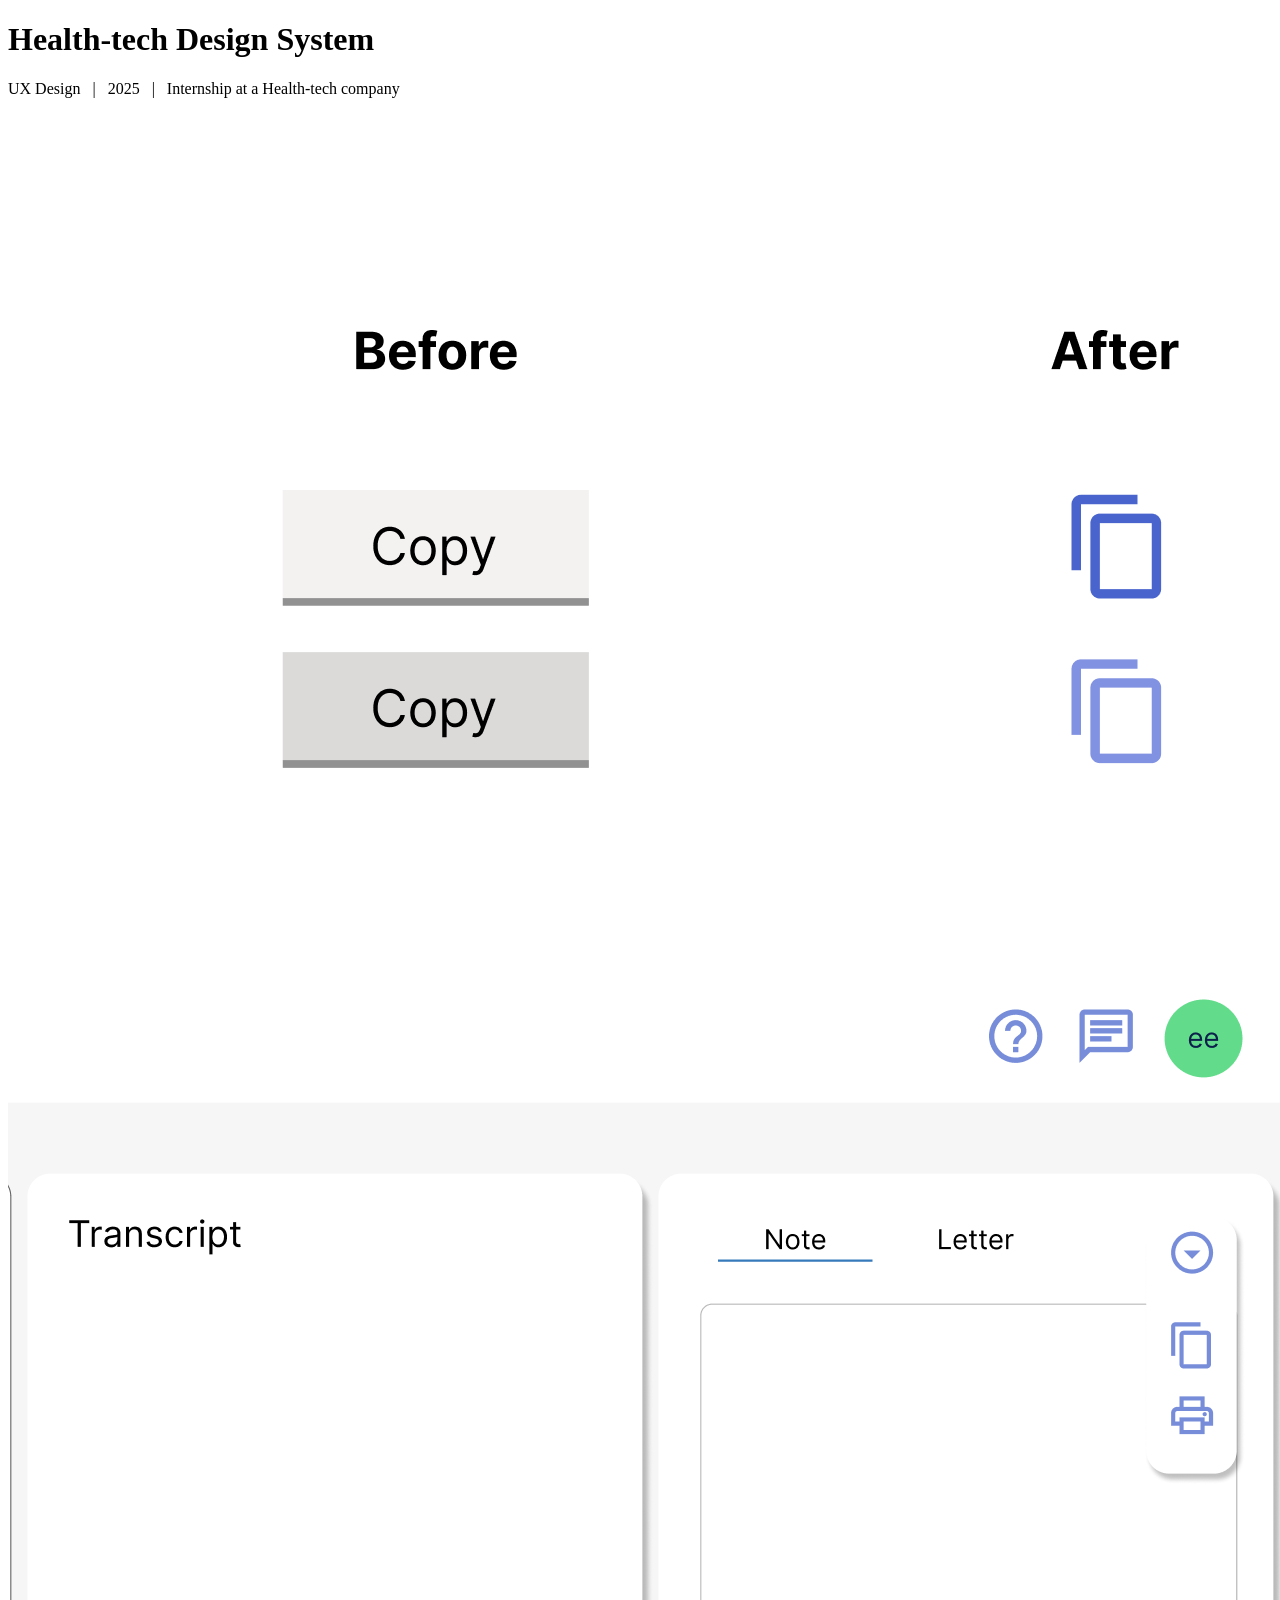
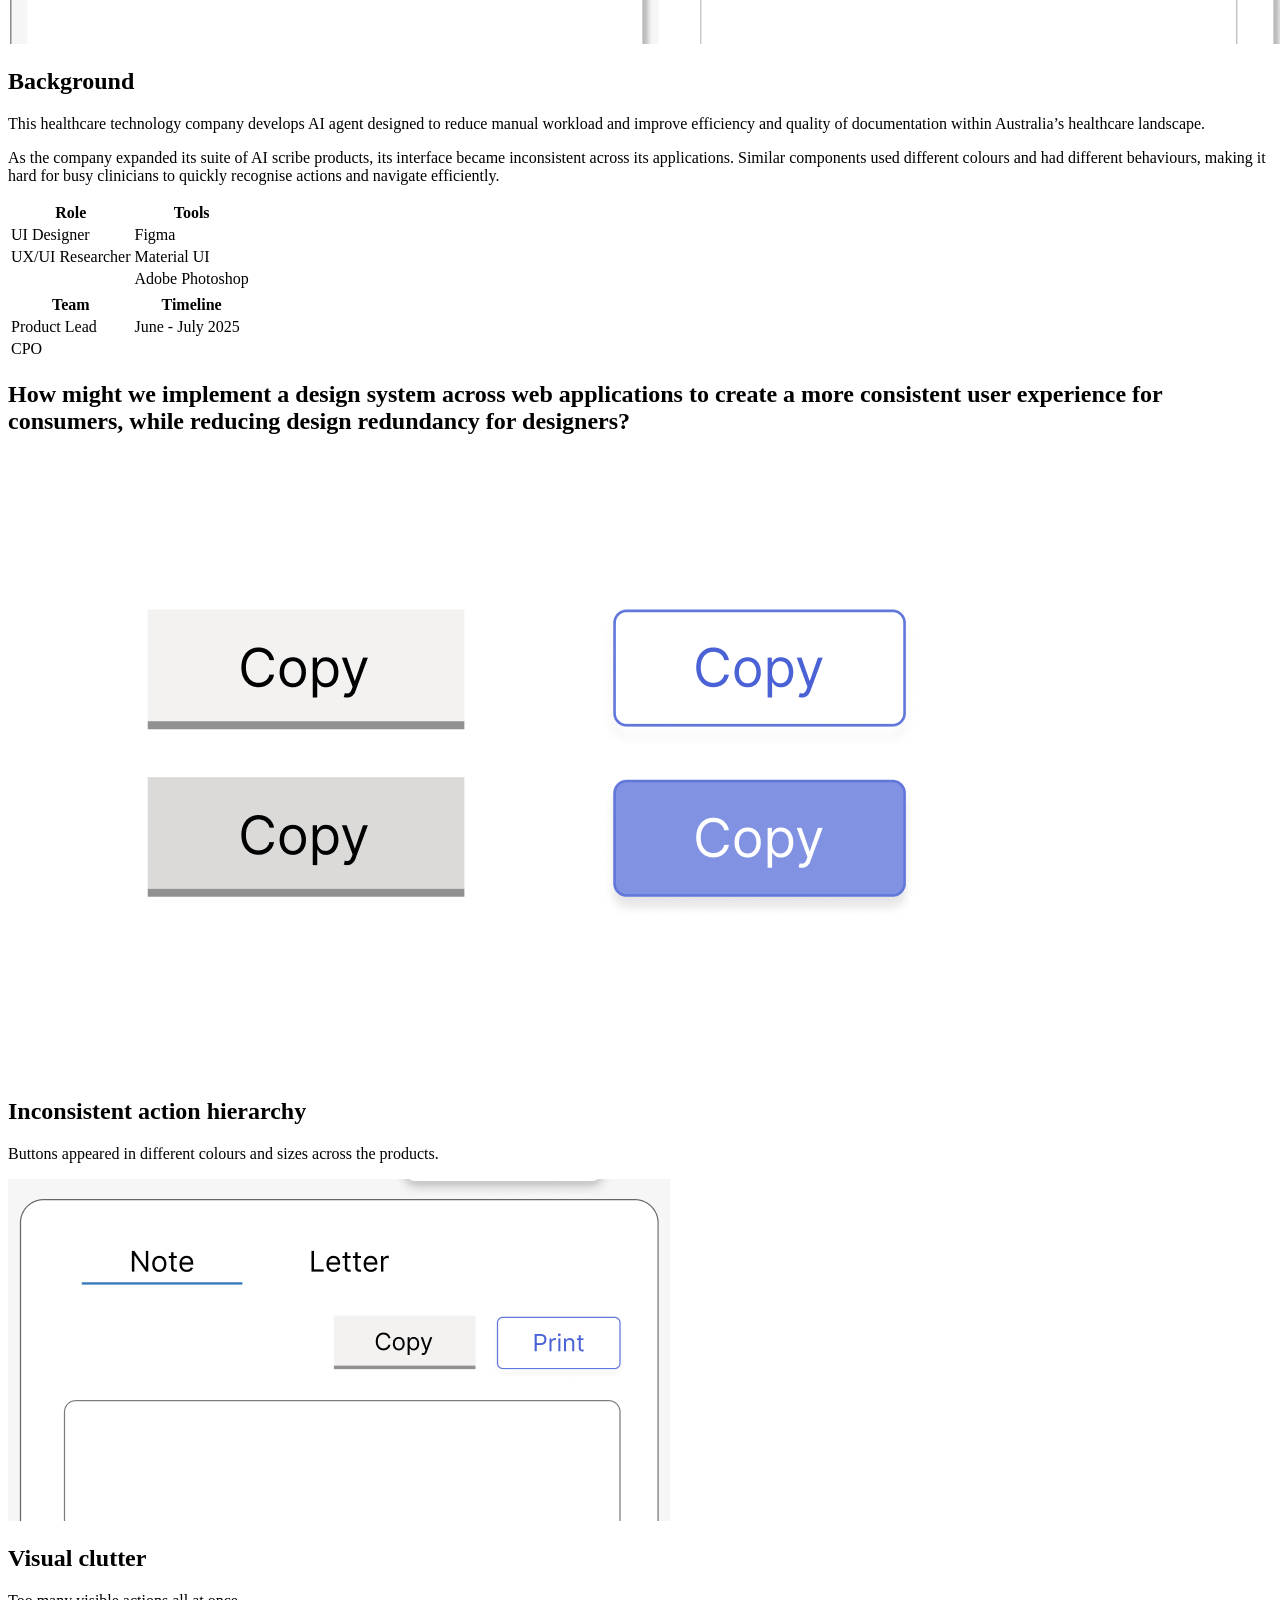
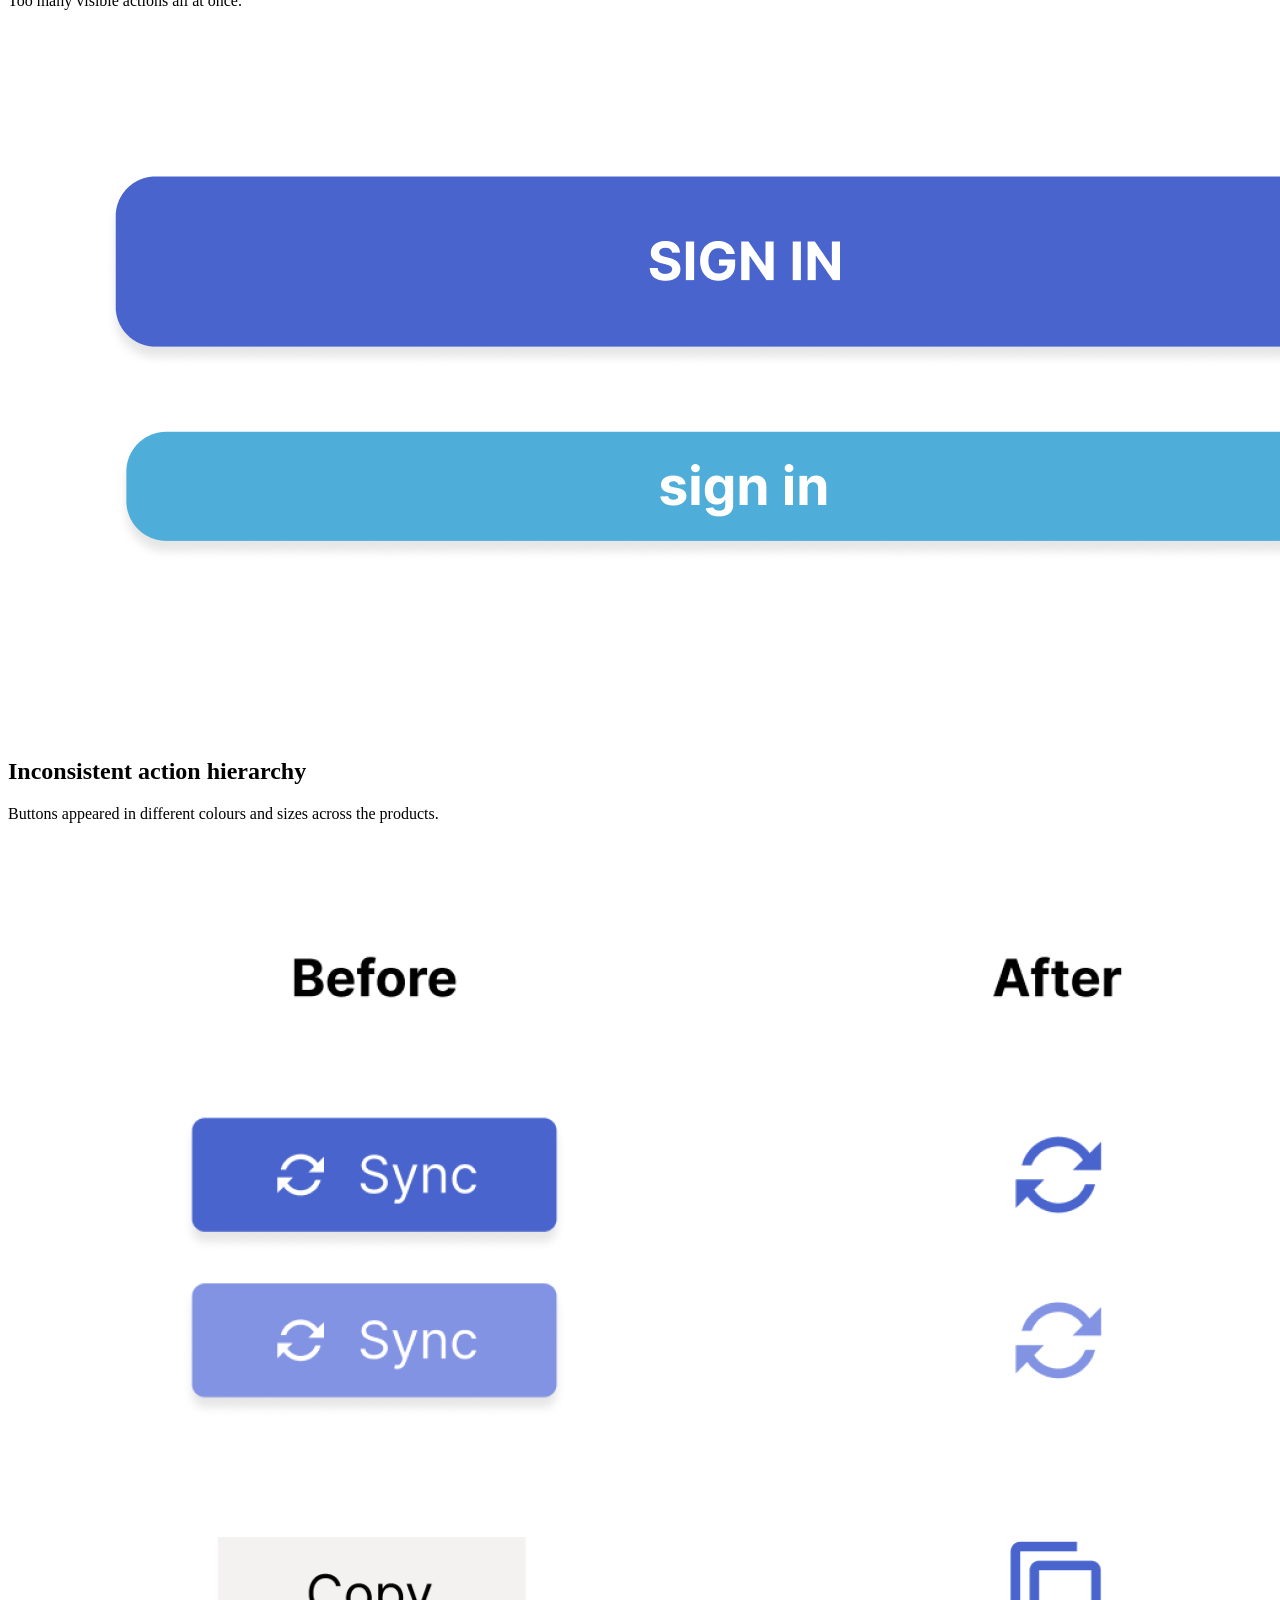
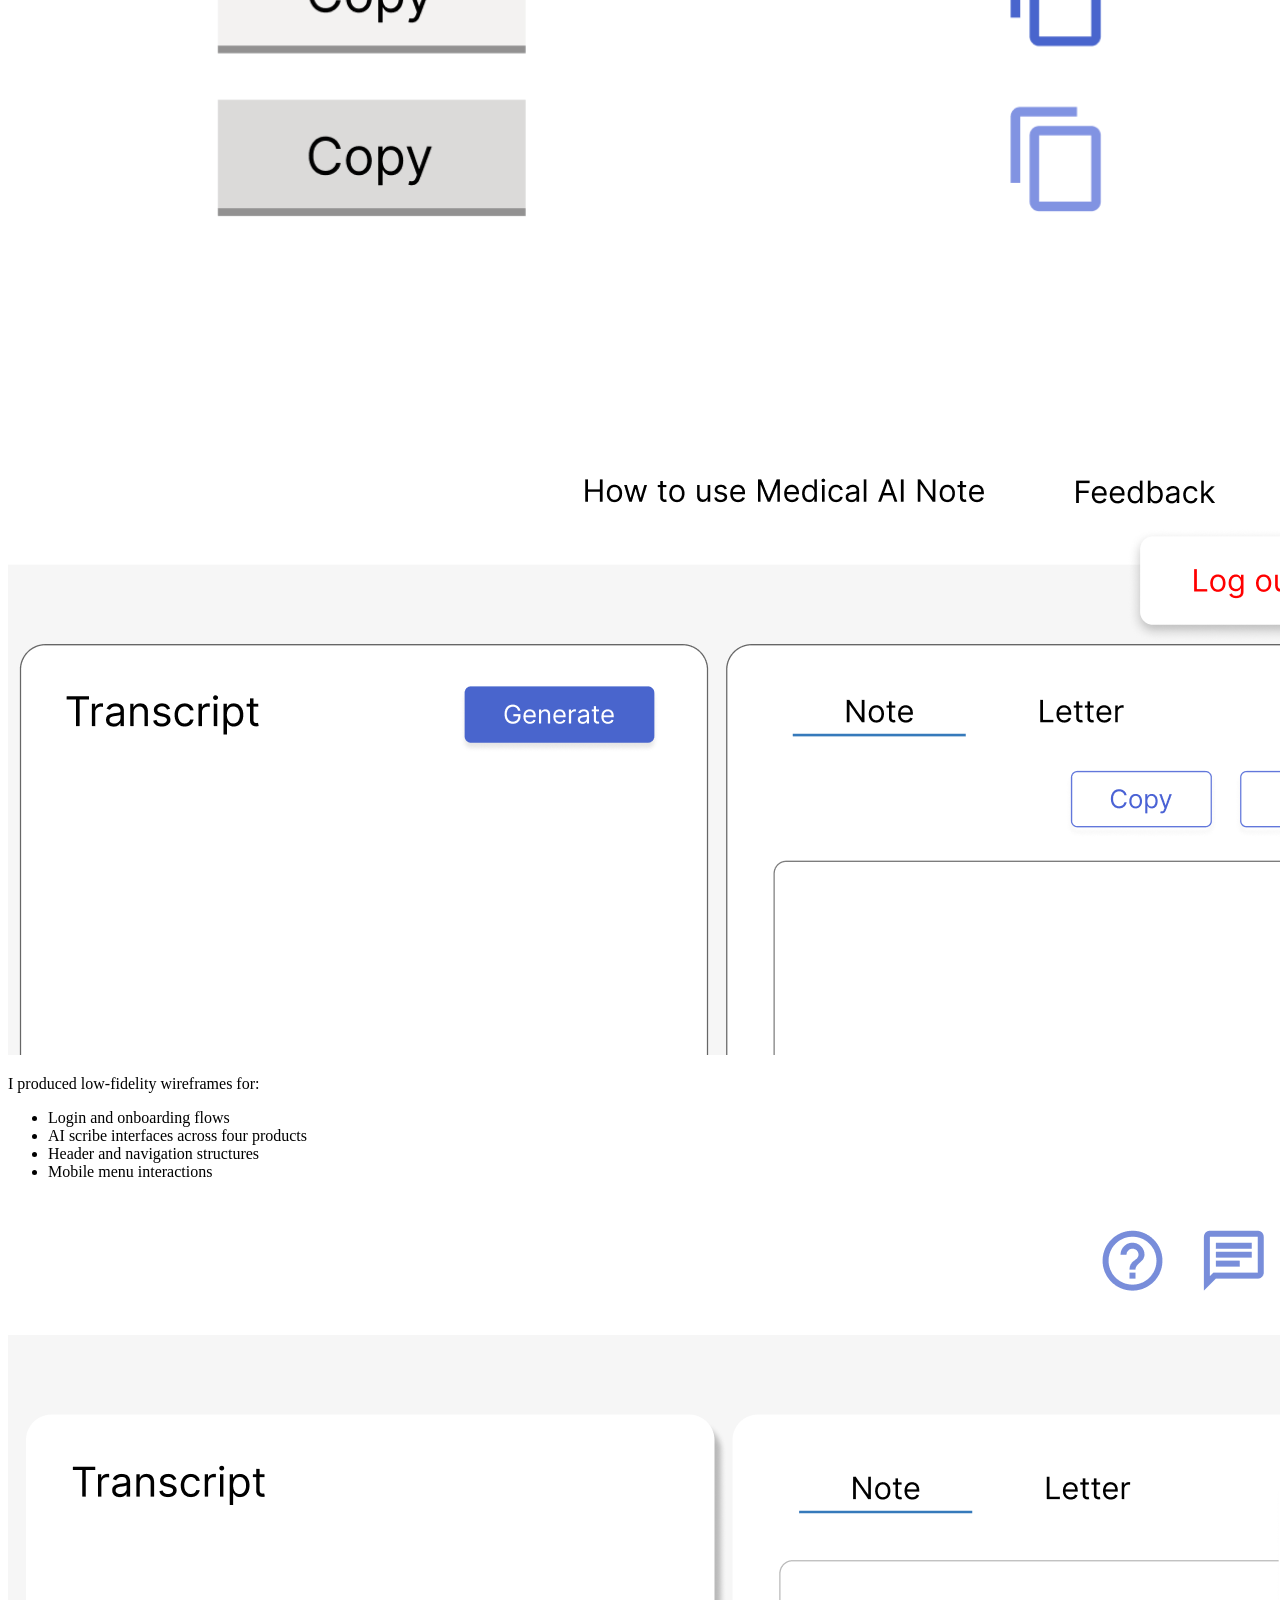
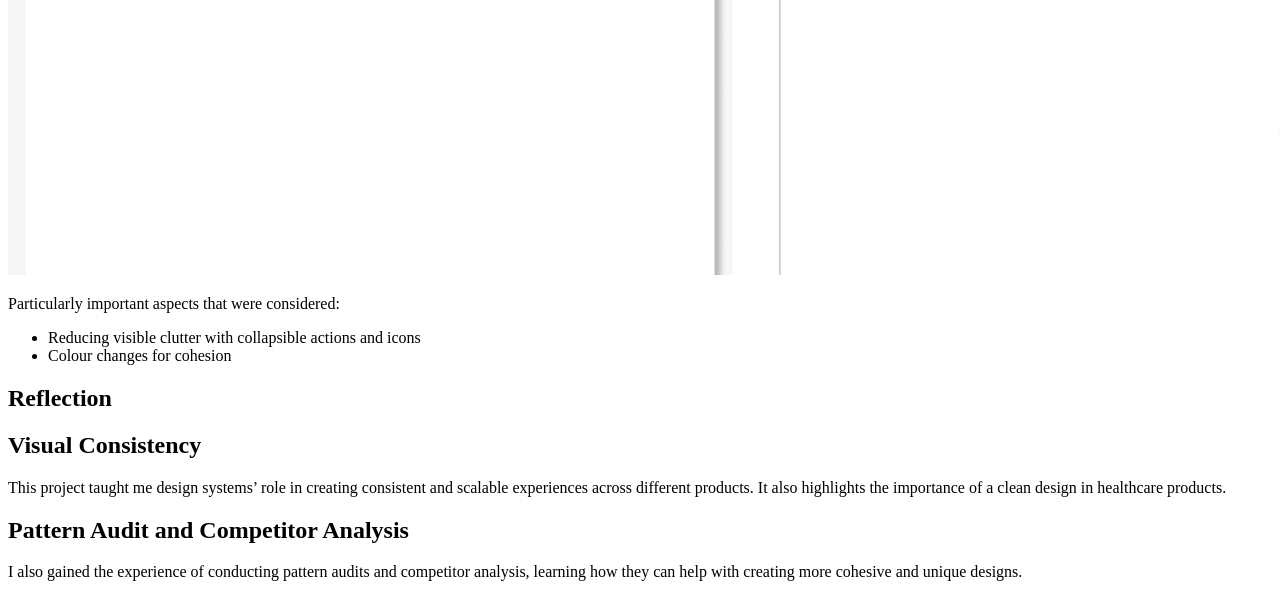
==== projects/project-1.html @ 57d6d8b7 "finish information in project 1 page, start on project 2" ====
<!DOCTYPE html>
<html lang="en">

<head>
    <meta charset="UTF-8">
    <meta name="viewport" content="width=device-width, initial-scale=1.0">
    <title>Project 1: Health-tech UX Design</title>
</head>

<body>
    <div id="" class="project-wrapper h-full w-full flex flex-col overflow-hidden">
        <div class="content flex-1 min-h-0 overflow-y-auto p-3 box-border text-white">
            <header class="text-center">
                <h1 class="text-2xl mb-1">Health-tech Design System</h1>
                <p class="mb-2">UX Design   |   2025   |   Internship at a Health-tech company</p>
            </header>

            <section class="proj-block flex gap-2 overflow-x-auto overflow-y-hidden flex-nowrap">
                <img class="project-carousell" src="../assets/images/health-tech/copy-button-changes.png"
                    alt="Copy Button Before and After">
                <img class="project-carousell" src="../assets/images/health-tech/final-healthtech-ui-snippet.png"
                    alt="Screenshot of Final UI Mockup">
            </section>

            <section class="proj-block">
                <h2>Background</h2>
                <div class="general-info flex flex-row max-w-[85%] gap-2 text-left">
                    <div class="background">
                        <p>This healthcare technology company develops AI agent designed to reduce manual workload and
                            improve
                            efficiency and quality of documentation within Australia’s healthcare landscape. </p>
                        <p class="mt-2">As the company expanded its suite of AI scribe products, its interface became
                            inconsistent
                            across
                            its applications. Similar components used different colours and had different behaviours,
                            making
                            it
                            hard for busy clinicians to quickly recognise actions and navigate efficiently.</p>
                    </div>

                    <div id="role-info" class="w-full">
                        <table class="w-full min-w-[140%] table-auto items-start">
                            <!--Row 1-->
                            <tr>
                                <th class="info-data">Role</th>
                                <th class="info-data">Tools</th>
                            </tr>
                            <tr>
                                <td class="info-data">UI Designer</td>
                                <td class="info-data">Figma</td>
                            </tr>
                            <tr>
                                <td class="info-data">UX/UI Researcher</td>
                                <td class="info-data">Material UI</td>
                            </tr>
                            <tr>
                                <td class="info-data"></td>
                                <td class="info-data">Adobe Photoshop</td>
                            </tr>

                            <tr class="h-6">
                                <td></td>
                                <td></td>
                            </tr>

                            <!--Row 2-->
                            <tr>
                                <th class="info-data">Team</th>
                                <th class="info-data">Timeline</th>
                            </tr>
                            <tr>
                                <td class="info-data">Product Lead</td>
                                <td class="info-data">June - July 2025</td>
                            </tr>
                            <tr>
                                <td class="info-data">CPO</td>
                                <td class="info-data"></td>
                            </tr>
                        </table>
                    </div>
                </div>
            </section>

            <section class="proj-block">
                <h2>How might we implement a design system across web applications to create a more consistent user
                    experience for consumers, while reducing design redundancy for designers?</h2>
            </section>

            <section class="proj-block">
                <div class="descs flex">
                    <img src="../assets/images/health-tech/copy-button-hierarchy.png"
                        alt="Copy button in different colours and sizes">
                    <div class="text-desc">
                        <h2>Inconsistent action hierarchy</h2>
                        <p>Buttons appeared in different colours and sizes across the products.</p>
                    </div>
                </div>

                <div class="descs flex">
                    <img src="../assets/images/health-tech/visual-clutter-closeup.png"
                        alt="Visual clutter through button clusters">
                    <div class="text-desc">
                        <h2>Visual clutter</h2>
                        <p>Too many visible actions all at once.</p>
                    </div>
                </div>

                <div class="descs flex">
                    <img src="../assets/images/health-tech/sign-in-inconsistency.png"
                        alt="Inconsistent sign in button colour and sizes">
                    <div class="text-desc">
                        <h2>Inconsistent action hierarchy</h2>
                        <p>Buttons appeared in different colours and sizes across the products.</p>
                    </div>
                </div>
            </section>

            <section class="proj-block">
                <img src="../assets/images/health-tech/buttons-before-after.png"
                    alt="Turning rectangular Buttons into icons, showing the before and after results">
            </section>

            <section class="proj-block">
                <div class="descs-full w-[100%] mb-8">
                    <img src="../assets/images/health-tech/medical-ai-wireframe-before.png"
                        alt="Snippet of low-medium fidelity wireframe before changes">
                    <div class="text-desc">
                        <p>I produced low-fidelity wireframes for:</p>
                        <ul class="list-disc list-inside">
                            <li>Login and onboarding flows</li>
                            <li>AI scribe interfaces across four products</li>
                            <li>Header and navigation structures</li>
                            <li>Mobile menu interactions</li>
                        </ul>
                    </div>
                </div>

                <div class="descs-full w-[100%]">
                    <img src="../assets/images/health-tech/medical-ai-wireframe-after.png"
                        alt="Snippet of low-medium fidelity wireframe after changes">
                    <div class="text-desc">
                        <p>Particularly important aspects that were considered:</p>
                        <ul class="list-disc list-inside">
                            <li>Reducing visible clutter with collapsible actions and icons</li>
                            <li>Colour changes for cohesion</li>
                        </ul>
                    </div>
                </div>
            </section>

            <section class="proj-block">
                <h2 class="mb-4">Reflection</h2>
                <div class="flex gap-4">
                    <div class="w-[50%]">
                        <h2>Visual Consistency</h2>
                        <p>This project taught me design systems’ role in creating consistent and scalable experiences
                            across different products. It also highlights the importance of a clean design in healthcare
                            products.</p>
                    </div>
                    <div class="w-[50%]">
                        <h2>Pattern Audit and Competitor Analysis</h2>
                        <p>I also gained the experience of conducting pattern audits and competitor analysis, learning
                            how they can help with creating more cohesive and unique designs.</p>
                    </div>
                </div>
            </section>
        </div>
    </div>
</body>

</html>
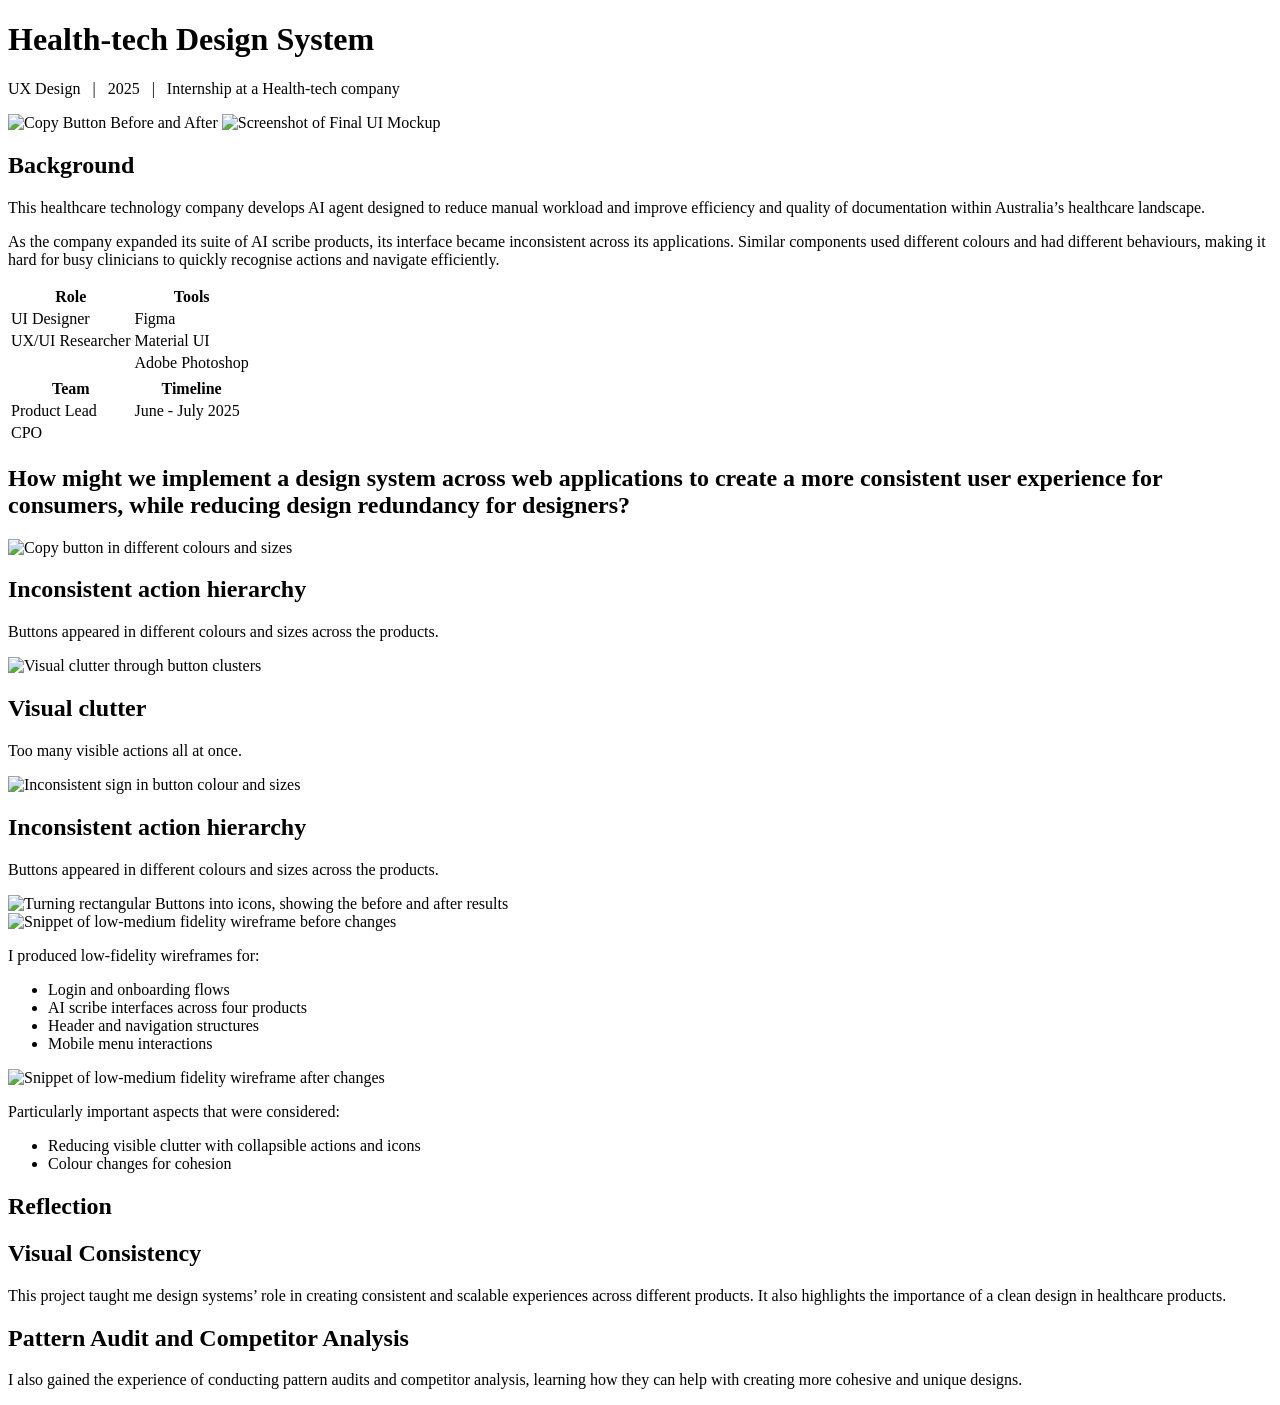
==== commit 16e57b49: "fix img and audio source locations" ====
--- a/projects/project-1.html
+++ b/projects/project-1.html
@@ -16,9 +16,9 @@
             </header>
 
             <section class="proj-block flex gap-2 overflow-x-auto overflow-y-hidden flex-nowrap">
-                <img class="project-carousell" src="../assets/images/health-tech/copy-button-changes.png"
+                <img class="project-carousell" src="./assets/images/health-tech/copy-button-changes.png"
                     alt="Copy Button Before and After">
-                <img class="project-carousell" src="../assets/images/health-tech/final-healthtech-ui-snippet.png"
+                <img class="project-carousell" src="./assets/images/health-tech/final-healthtech-ui-snippet.png"
                     alt="Screenshot of Final UI Mockup">
             </section>
 
@@ -88,7 +88,7 @@
 
             <section class="proj-block">
                 <div class="descs flex">
-                    <img src="../assets/images/health-tech/copy-button-hierarchy.png"
+                    <img src="./assets/images/health-tech/copy-button-hierarchy.png"
                         alt="Copy button in different colours and sizes">
                     <div class="text-desc">
                         <h2>Inconsistent action hierarchy</h2>
@@ -97,7 +97,7 @@
                 </div>
 
                 <div class="descs flex">
-                    <img src="../assets/images/health-tech/visual-clutter-closeup.png"
+                    <img src="./assets/images/health-tech/visual-clutter-closeup.png"
                         alt="Visual clutter through button clusters">
                     <div class="text-desc">
                         <h2>Visual clutter</h2>
@@ -106,7 +106,7 @@
                 </div>
 
                 <div class="descs flex">
-                    <img src="../assets/images/health-tech/sign-in-inconsistency.png"
+                    <img src="./assets/images/health-tech/sign-in-inconsistency.png"
                         alt="Inconsistent sign in button colour and sizes">
                     <div class="text-desc">
                         <h2>Inconsistent action hierarchy</h2>
@@ -116,13 +116,13 @@
             </section>
 
             <section class="proj-block">
-                <img src="../assets/images/health-tech/buttons-before-after.png"
+                <img src="./assets/images/health-tech/buttons-before-after.png"
                     alt="Turning rectangular Buttons into icons, showing the before and after results">
             </section>
 
             <section class="proj-block">
                 <div class="descs-full w-[100%] mb-8">
-                    <img src="../assets/images/health-tech/medical-ai-wireframe-before.png"
+                    <img src="./assets/images/health-tech/medical-ai-wireframe-before.png"
                         alt="Snippet of low-medium fidelity wireframe before changes">
                     <div class="text-desc">
                         <p>I produced low-fidelity wireframes for:</p>
@@ -136,7 +136,7 @@
                 </div>
 
                 <div class="descs-full w-[100%]">
-                    <img src="../assets/images/health-tech/medical-ai-wireframe-after.png"
+                    <img src="./assets/images/health-tech/medical-ai-wireframe-after.png"
                         alt="Snippet of low-medium fidelity wireframe after changes">
                     <div class="text-desc">
                         <p>Particularly important aspects that were considered:</p>
